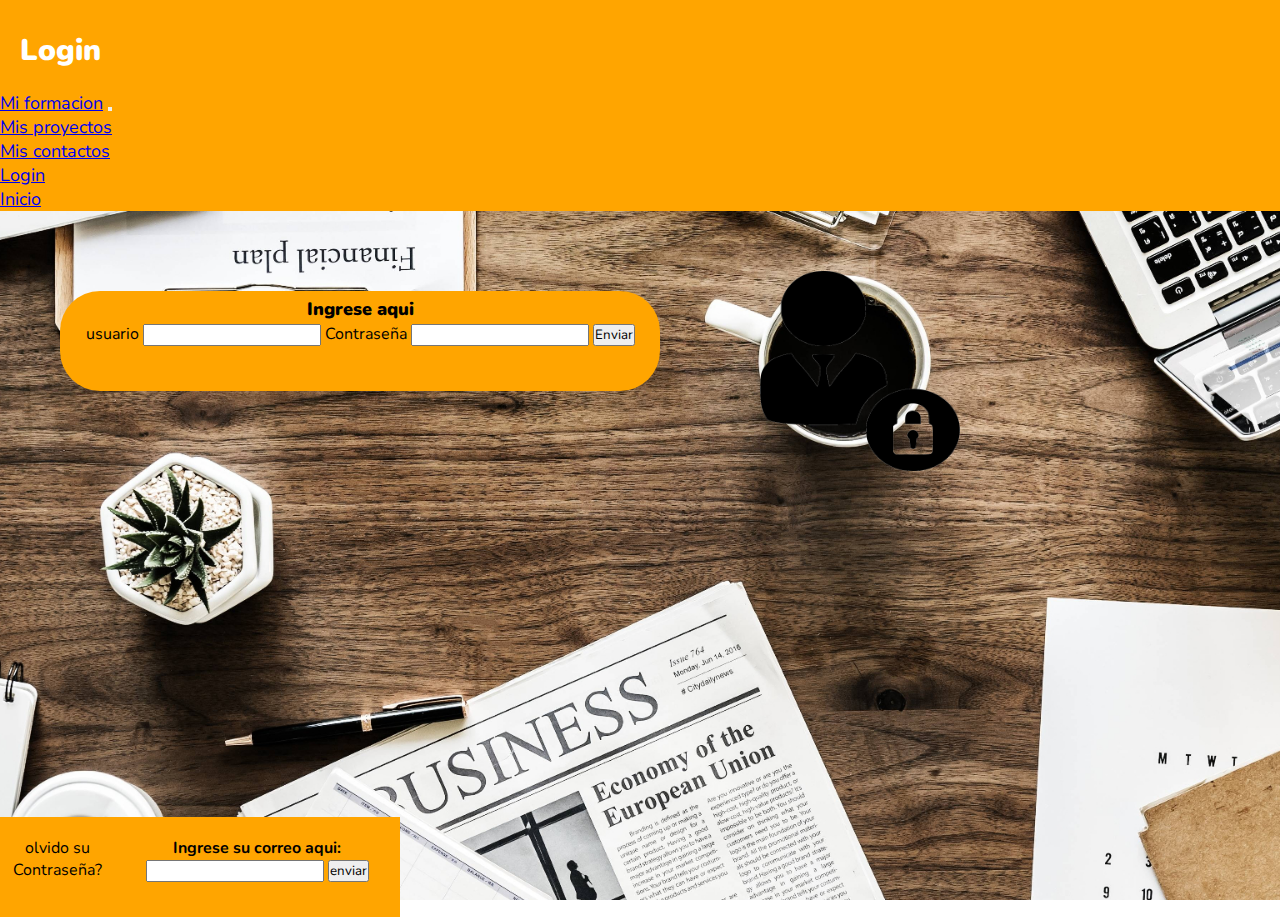
==== pages/login.html @ 420bad94 "correcion" ====
<!DOCTYPE html>
<html lang="en">
<head>
    <link rel="shortcut icon" href="./../img/logo.png" type="image/x-icon" />
    <meta charset="UTF-8">
    <meta name="viewport" content="width=device-width, initial-scale=1.0">
    <title>Login</title>
    <link href="https://cdn.jsdelivr.net/npm/bootstrap@5.3.1/dist/css/bootstrap.min.css" rel="stylesheet" integrity="sha384-4bw+/aepP/YC94hEpVNVgiZdgIC5+VKNBQNGCHeKRQN+PtmoHDEXuppvnDJzQIu9" crossorigin="anonymous">
    <link rel="stylesheet" href="./../css/stylelogin.css"/>
</head>
<body>
    <header>
        <section class="titulo">
          <div>
            <h1>
              <b>Login</b>
            </h1>
          </div>
          <div class="menu">
            <nav class="navbar navbar-expand-lg" style="background-color: rgb(255, 165, 0);">
              <div class="container-fluid">
                <a class="navbar-brand" href="./miformacion.html">Mi formacion</a>
                <button class="navbar-toggler" type="button" data-bs-toggle="collapse" data-bs-target="#navbarNav" aria-controls="navbarNav" aria-expanded="false" aria-label="Toggle navigation">
                  <span class="navbar-toggler-icon"></span>
                </button>
                <div class="collapse navbar-collapse" id="navbarNav">
                  <ul class="navbar-nav">
                    <li class="nav-item">
                      <a class="nav-link active" aria-current="page" href="./misproyectos.html">Mis proyectos</a>
                    </li>
                    <li class="nav-item">
                      <a class="nav-link" href="./miscontactos.html">Mis contactos</a>
                    </li>
                    <li class="nav-item">
                      <a class="nav-link" href="./login.html">Login</a>
                    </li>
                    <li class="nav-item">
                        <a class="nav-link" href="./../index.html">Inicio</a>
                      </li>
                  </ul>
                </div>
              </div>
            </nav>
          </nav>
          </div>
        </section>
      </header>
    <main>
        <div class="logear">
            <div class="log">
            <h2> <b>Ingrese aqui</b></h2>
            <form class="texto"> 
                <label for="usuario">
                    usuario
                </label>
                <input type="text"id="usuario" required>
                <label for="Contraseña">
                    Contraseña
                </label>
                <input type="number"id="Contraseña" required>
                <button type="submit">
                    Enviar
                </button>
            </form>
            </div>
            <br>
            <div class="imagenn">
            <img src="./../img/login.png" alt="login" title="login" width=" 200px" height="200px">
            </div>
        </div>
            
    </main>
    <div class="pie">
        olvido su Contraseña?
        <form>
            <b>Ingrese su correo aqui:</b>
            <input type="email"id="email">
            <button type="submit"> enviar </button>
            
        </form>
        </div>
<script src="https://cdn.jsdelivr.net/npm/bootstrap@5.3.1/dist/js/bootstrap.min.js" integrity="sha384-Rx+T1VzGupg4BHQYs2gCW9It+akI2MM/mndMCy36UVfodzcJcF0GGLxZIzObiEfa" crossorigin="anonymous"></script>
</body>
</html>
---- css/stylelogin.css ----
@import url('https://fonts.googleapis.com/css2?family=Nunito:wght@400;500;700;800;900;1000&display=swap');


*   {margin: 0;
    padding: 0;
    box-sizing: border-box;
    font-family: 'Nunito', sans-serif;}

.titulo {
    background-color: orange;
    padding-top: 10px;
    width: 100%;
}

.titulo h1 {
    color: white;
    font-size: 30px;
    padding: 20px;
    
}

.menu {
    font-size: large;
}
header {
    display: flex;

}

body{
    background-image: url(./../img/fondo.jpg);
    background-position: center;
    background-size: cover;
    background-attachment: fixed;
    height: 900px;

}

.logear {
    display: flex;
    gap: 50px;
    
}

.log  {
    text-align: center;
    text-decoration:solid;
    color: black;
    height: 100px;
    background-color: orange;
    width: 600PX;
    margin-top: 20px;
    margin-left: 20px;
    padding-bottom: 10px;
    border-radius: 40px;

}

.log b {
    font-size: large;
}

.pie {
    text-align: center;
    text-decoration:solid;
    color: black;
    height: 100px;
    background-color: orange;
    width: 400px;
    display: flex;
    padding-top: 20px;
    margin-top: 300px;

}

main {
    margin-top: 20px;
    padding: 40px;
}

@media screen and (max-width:480px){
    .titulo h1 {
        padding: 0px;
    }
    
    .titulo {
        padding: 0px;
    }
    
    .log {
        height: auto;
    }
}
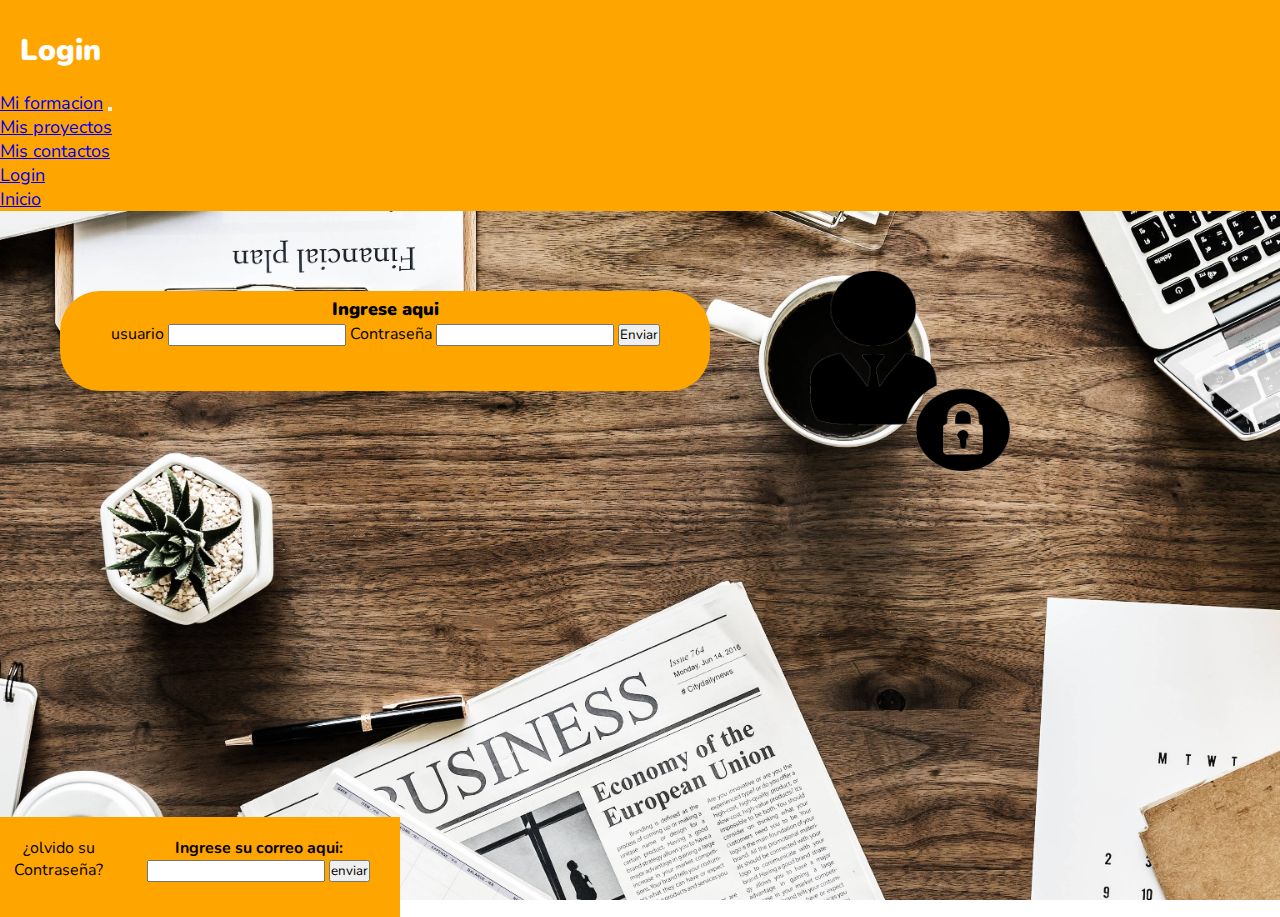
==== commit fa344a79: "tercer preentrega" ====
--- a/pages/login.html
+++ b/pages/login.html
@@ -6,7 +6,7 @@
     <meta name="viewport" content="width=device-width, initial-scale=1.0">
     <title>Login</title>
     <link href="https://cdn.jsdelivr.net/npm/bootstrap@5.3.1/dist/css/bootstrap.min.css" rel="stylesheet" integrity="sha384-4bw+/aepP/YC94hEpVNVgiZdgIC5+VKNBQNGCHeKRQN+PtmoHDEXuppvnDJzQIu9" crossorigin="anonymous">
-    <link rel="stylesheet" href="./../css/stylelogin.css"/>
+    <link rel="stylesheet" href="./../css/estilologin.css"/>
 </head>
 <body>
     <header>
@@ -71,7 +71,7 @@
             
     </main>
     <div class="pie">
-        olvido su Contraseña?
+        ¿olvido su Contraseña?
         <form>
             <b>Ingrese su correo aqui:</b>
             <input type="email"id="email">
--- a/css/estilologin.css
+++ b/css/estilologin.css
@@ -0,0 +1,69 @@
+@import url("https://fonts.googleapis.com/css2?family=Nunito:wght@400;500;700;800;900;1000&display=swap");
+* {
+  margin: 0;
+  padding: 0;
+  box-sizing: border-box;
+  font-family: "Nunito", sans-serif;
+}
+
+header {
+  display: flex;
+}
+header .titulo {
+  background-color: orange;
+  padding-top: 10px;
+  width: 100%;
+}
+header .titulo h1 {
+  color: white;
+  font-size: 30px;
+  padding: 20px;
+}
+header .menu {
+  font-size: large;
+}
+
+body {
+  background-image: url(./../img/fondo.jpg);
+  background-position: center;
+  background-size: cover;
+  background-attachment: fixed;
+}
+
+main {
+  margin-top: 20px;
+  padding: 40px;
+}
+main .logear {
+  display: flex;
+  gap: 50px;
+}
+main .logear .log {
+  text-align: center;
+  -webkit-text-decoration: solid;
+          text-decoration: solid;
+  color: black;
+  height: 100px;
+  background-color: orange;
+  width: 650PX;
+  margin-top: 20px;
+  margin-left: 20px;
+  padding-bottom: 10px;
+  border-radius: 40px;
+}
+main .logear .log b {
+  font-size: large;
+}
+
+.pie {
+  text-align: center;
+  -webkit-text-decoration: solid;
+          text-decoration: solid;
+  color: black;
+  height: 100px;
+  background-color: orange;
+  width: 400px;
+  display: flex;
+  padding-top: 20px;
+  margin-top: 300px;
+}/*# sourceMappingURL=estilologin.css.map */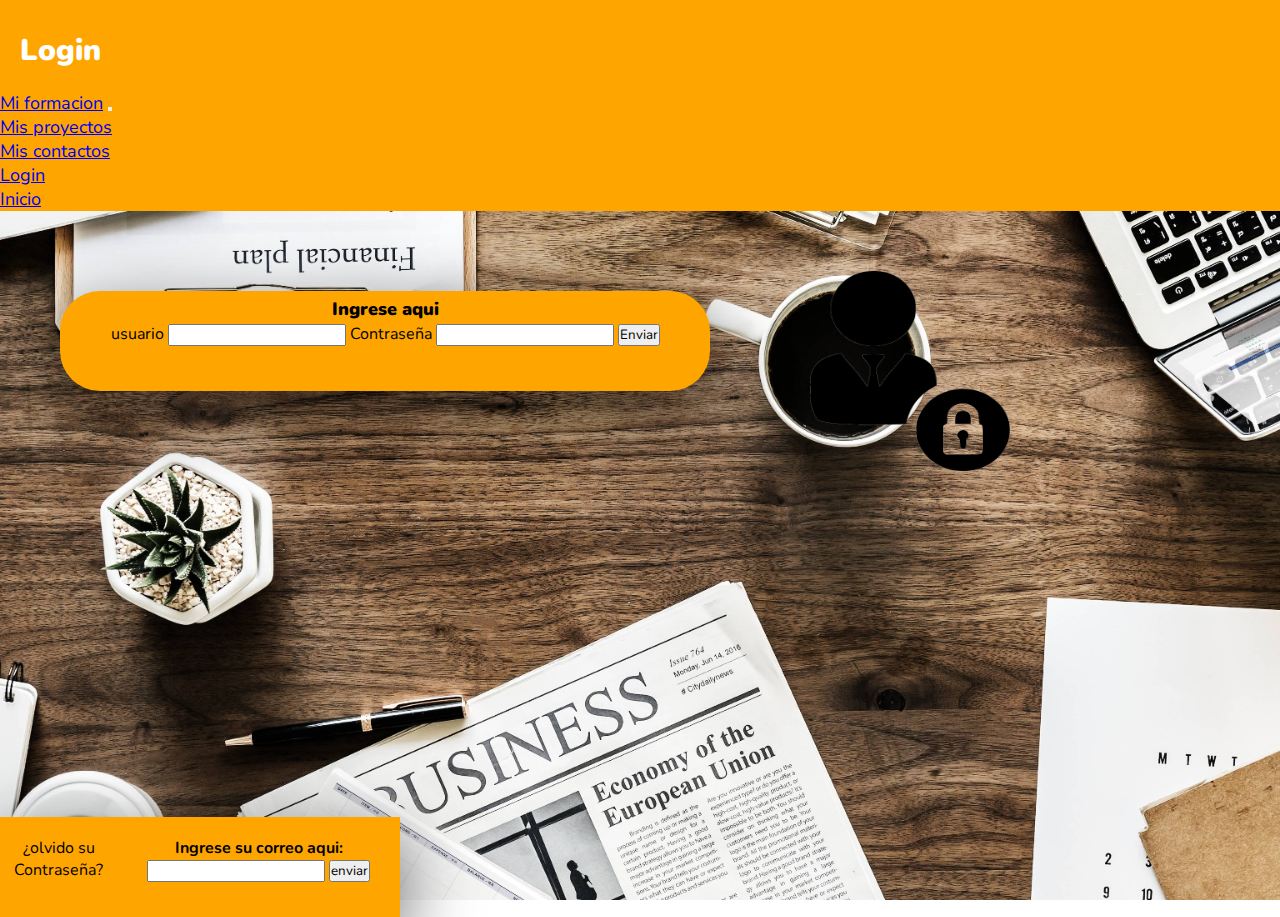
==== commit b0b55751: "TERCER ENTREGA" ====
--- a/pages/login.html
+++ b/pages/login.html
@@ -4,13 +4,15 @@
     <link rel="shortcut icon" href="./../img/logo.png" type="image/x-icon" />
     <meta charset="UTF-8">
     <meta name="viewport" content="width=device-width, initial-scale=1.0">
-    <title>Login</title>
+    <title>PROFILE - Login</title>
+    <meta name="description" content="Ingrese como usuario a PROFILE">
+    <meta name="keywords" content="Curriculum Portafolio Profesional Trabajo Estudios Formacion Proyectos">
     <link href="https://cdn.jsdelivr.net/npm/bootstrap@5.3.1/dist/css/bootstrap.min.css" rel="stylesheet" integrity="sha384-4bw+/aepP/YC94hEpVNVgiZdgIC5+VKNBQNGCHeKRQN+PtmoHDEXuppvnDJzQIu9" crossorigin="anonymous">
     <link rel="stylesheet" href="./../css/estilologin.css"/>
 </head>
 <body>
     <header>
-        <section class="titulo">
+        <section class="titulo swing-in-top-fwd">
           <div>
             <h1>
               <b>Login</b>
@@ -41,12 +43,12 @@
                 </div>
               </div>
             </nav>
-          </nav>
+            </nav>
           </div>
         </section>
       </header>
     <main>
-        <div class="logear">
+        <div class="logear slide-in-fwd-center">
             <div class="log">
             <h2> <b>Ingrese aqui</b></h2>
             <form class="texto"> 
@@ -65,12 +67,12 @@
             </div>
             <br>
             <div class="imagenn">
-            <img src="./../img/login.png" alt="login" title="login" width=" 200px" height="200px">
+            <img src="./../img/login.png" alt="PROGRAMAR, institucion, coderhouse, desarrolloweb, portafolioonline" title="login" width=" 200px" height="200px">
             </div>
         </div>
             
     </main>
-    <div class="pie">
+    <div class="pie slide-in-left">
         ¿olvido su Contraseña?
         <form>
             <b>Ingrese su correo aqui:</b>
--- a/css/estilologin.css
+++ b/css/estilologin.css
@@ -23,6 +23,21 @@
   font-size: large;
 }
 
+.swing-in-top-fwd {
+  animation: swing-in-top-fwd 0.5s cubic-bezier(0.175, 0.885, 0.32, 1.275) both;
+}
+@keyframes swing-in-top-fwd {
+  0% {
+    transform: rotateX(-100deg);
+    transform-origin: top;
+    opacity: 0;
+  }
+  100% {
+    transform: rotateX(0deg);
+    transform-origin: top;
+    opacity: 1;
+  }
+}
 body {
   background-image: url(./../img/fondo.jpg);
   background-position: center;
@@ -50,11 +65,25 @@
   margin-left: 20px;
   padding-bottom: 10px;
   border-radius: 40px;
+  box-shadow: rgba(0, 0, 0, 0.56) 0px 22px 70px 4px;
 }
 main .logear .log b {
   font-size: large;
 }
 
+.slide-in-fwd-center {
+  animation: slide-in-fwd-center 0.4s cubic-bezier(0.25, 0.46, 0.45, 0.94) both;
+}
+@keyframes slide-in-fwd-center {
+  0% {
+    transform: translateZ(-1400px);
+    opacity: 0;
+  }
+  100% {
+    transform: translateZ(0);
+    opacity: 1;
+  }
+}
 .pie {
   text-align: center;
   -webkit-text-decoration: solid;
@@ -66,4 +95,19 @@
   display: flex;
   padding-top: 20px;
   margin-top: 300px;
+  box-shadow: rgba(0, 0, 0, 0.56) 0px 22px 70px 4px;
+}
+
+.slide-in-left {
+  animation: slide-in-left 0.5s cubic-bezier(0.25, 0.46, 0.45, 0.94) both;
+}
+@keyframes slide-in-left {
+  0% {
+    transform: translateX(-1000px);
+    opacity: 0;
+  }
+  100% {
+    transform: translateX(0);
+    opacity: 1;
+  }
 }/*# sourceMappingURL=estilologin.css.map */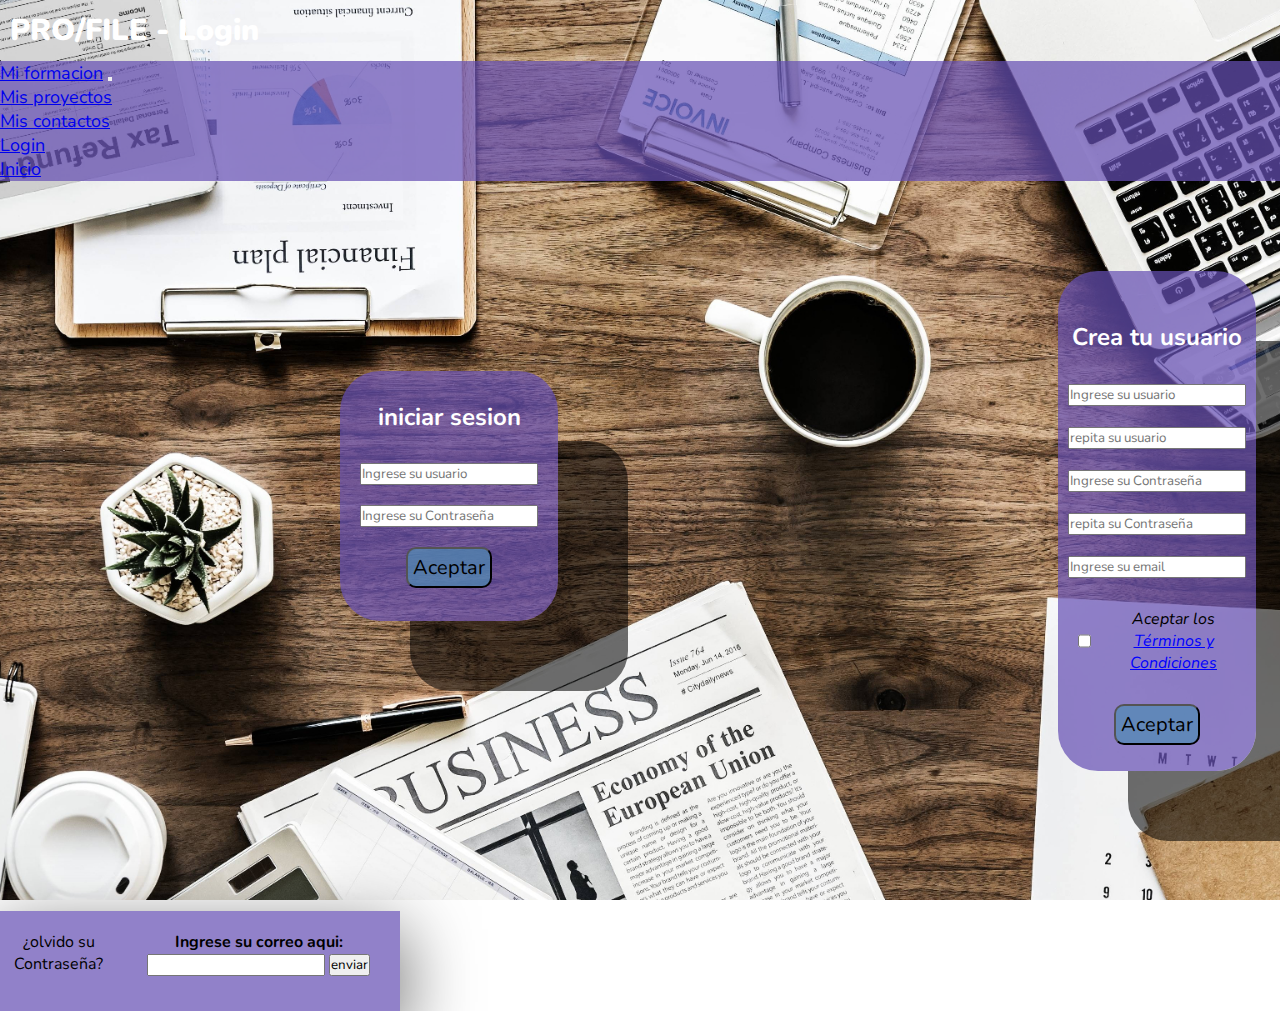
==== commit f220717d: "correcion tercera entrega" ====
--- a/pages/login.html
+++ b/pages/login.html
@@ -15,11 +15,11 @@
         <section class="titulo swing-in-top-fwd">
           <div>
             <h1>
-              <b>Login</b>
+              <b>PRO/FILE - Login</b>
             </h1>
           </div>
           <div class="menu">
-            <nav class="navbar navbar-expand-lg" style="background-color: rgb(255, 165, 0);">
+            <nav class="navbar navbar-expand-lg" style="background-color: rgba(102, 80, 180, 0.719);">
               <div class="container-fluid">
                 <a class="navbar-brand" href="./miformacion.html">Mi formacion</a>
                 <button class="navbar-toggler" type="button" data-bs-toggle="collapse" data-bs-target="#navbarNav" aria-controls="navbarNav" aria-expanded="false" aria-label="Toggle navigation">
@@ -48,28 +48,73 @@
         </section>
       </header>
     <main>
-        <div class="logear slide-in-fwd-center">
-            <div class="log">
-            <h2> <b>Ingrese aqui</b></h2>
-            <form class="texto"> 
-                <label for="usuario">
-                    usuario
-                </label>
-                <input type="text"id="usuario" required>
-                <label for="Contraseña">
-                    Contraseña
-                </label>
-                <input type="number"id="Contraseña" required>
-                <button type="submit">
-                    Enviar
-                </button>
-            </form>
+      <form class="formulario slide-in-fwd-center">
+
+        <h2>iniciar sesion</h2>
+        <div class="boxform">
+          <div class="inputbox">
+            <i class="user">
+              <input type="text" placeholder="Ingrese su usuario">
+            </i>
+          </div>
+          <div class="inputbox">
+            <i class="pass">
+              <input type="text" placeholder="Ingrese su Contraseña">
+            </i>
+          
+          </div>
+        </div>
+
+        <button type="submit">
+          Aceptar
+        </button>
+
+      </form>
+
+      <form class="formulario2 slide-in-fwd-center">
+
+        <h2>Crea tu usuario</h2>
+        <div class="boxform">
+          <div class="inputbox">
+            <i class="user">
+              <input type="text" placeholder="Ingrese su usuario">
+            </i>
+          </div>
+          <div class="inputbox">
+            <i class="user">
+              <input type="text" placeholder="repita su usuario">
+            </i>
+          </div>
+          <div class="inputbox">
+            <i class="pass">
+              <input type="text" placeholder="Ingrese su Contraseña">
+            </i>
+          </div>
+          <div class="inputbox">
+            <i class="passr">
+              <input type="text" placeholder="repita su Contraseña">
+            </i>
+          
+          </div>
+          <div class="inputbox">
+            <i class="mail">
+              <input type="email" placeholder="Ingrese su email">
+            </i>
+            <div class="inputcaja">
+              <i class="condiciones">
+                <input style="opacity:1;" type="checkbox" data-required="1" name="terminos">
+                <p style="color:black;padding-left:20px;">Aceptar los <a style="color:blue;" href="#">Términos y Condiciones</a></p>
+              </i>
+            
             </div>
-            <br>
-            <div class="imagenn">
-            <img src="./../img/login.png" alt="PROGRAMAR, institucion, coderhouse, desarrolloweb, portafolioonline" title="login" width=" 200px" height="200px">
-            </div>
+          </div>
         </div>
+
+        <button type="submit">
+          Aceptar
+        </button>
+
+      </form>
             
     </main>
     <div class="pie slide-in-left">
--- a/css/estilologin.css
+++ b/css/estilologin.css
@@ -10,14 +10,12 @@
   display: flex;
 }
 header .titulo {
-  background-color: orange;
-  padding-top: 10px;
   width: 100%;
+  color: white;
 }
 header .titulo h1 {
-  color: white;
   font-size: 30px;
-  padding: 20px;
+  margin: 10px;
 }
 header .menu {
   font-size: large;
@@ -46,29 +44,64 @@
 }
 
 main {
-  margin-top: 20px;
   padding: 40px;
+  display: flex;
+  gap: 500px;
 }
-main .logear {
-  display: flex;
-  gap: 50px;
+main .formulario {
+  background-color: rgba(102, 80, 180, 0.719);
+  padding: 10px;
+  border-radius: 40px;
+  margin-top: 150px;
+  margin-left: 300px;
+  width: 300px;
+  height: 250px;
+  text-align: center;
+  box-shadow: rgba(0, 0, 0, 0.56) 70px 70px 0px 0px;
 }
-main .logear .log {
+main .formulario h2 {
+  margin: 20px;
+  color: white;
+}
+main .formulario input {
+  margin: 10px;
+}
+main .formulario button {
+  padding: 5px;
+  border-radius: 10px;
+  background-color: rgba(80, 140, 180, 0.719);
+  font-size: 20px;
+  margin-top: 10px;
+}
+main .formulario2 {
+  background-color: rgba(102, 80, 180, 0.719);
+  padding: 10px;
+  border-radius: 40px;
+  margin-top: 50px;
+  width: 350px;
+  height: 500px;
   text-align: center;
-  -webkit-text-decoration: solid;
-          text-decoration: solid;
-  color: black;
-  height: 100px;
-  background-color: orange;
-  width: 650PX;
-  margin-top: 20px;
-  margin-left: 20px;
-  padding-bottom: 10px;
-  border-radius: 40px;
-  box-shadow: rgba(0, 0, 0, 0.56) 0px 22px 70px 4px;
+  box-shadow: rgba(0, 0, 0, 0.56) 70px 70px 0px 0px;
 }
-main .logear .log b {
-  font-size: large;
+main .formulario2 h2 {
+  color: white;
+  margin-bottom: 30px;
+  margin-top: 40px;
+}
+main .formulario2 button {
+  padding: 5px;
+  border-radius: 10px;
+  background-color: rgba(80, 140, 180, 0.719);
+  font-size: 20px;
+  margin-top: 0px;
+}
+main .formulario2 .condiciones {
+  display: inline-flex;
+  margin: 10px;
+  margin-top: 30px;
+}
+main .formulario2 .inputbox {
+  margin-bottom: 20px;
 }
 
 .slide-in-fwd-center {
@@ -90,11 +123,11 @@
           text-decoration: solid;
   color: black;
   height: 100px;
-  background-color: orange;
+  background-color: rgba(102, 80, 180, 0.719);
   width: 400px;
   display: flex;
   padding-top: 20px;
-  margin-top: 300px;
+  margin-top: 100px;
   box-shadow: rgba(0, 0, 0, 0.56) 0px 22px 70px 4px;
 }
 
